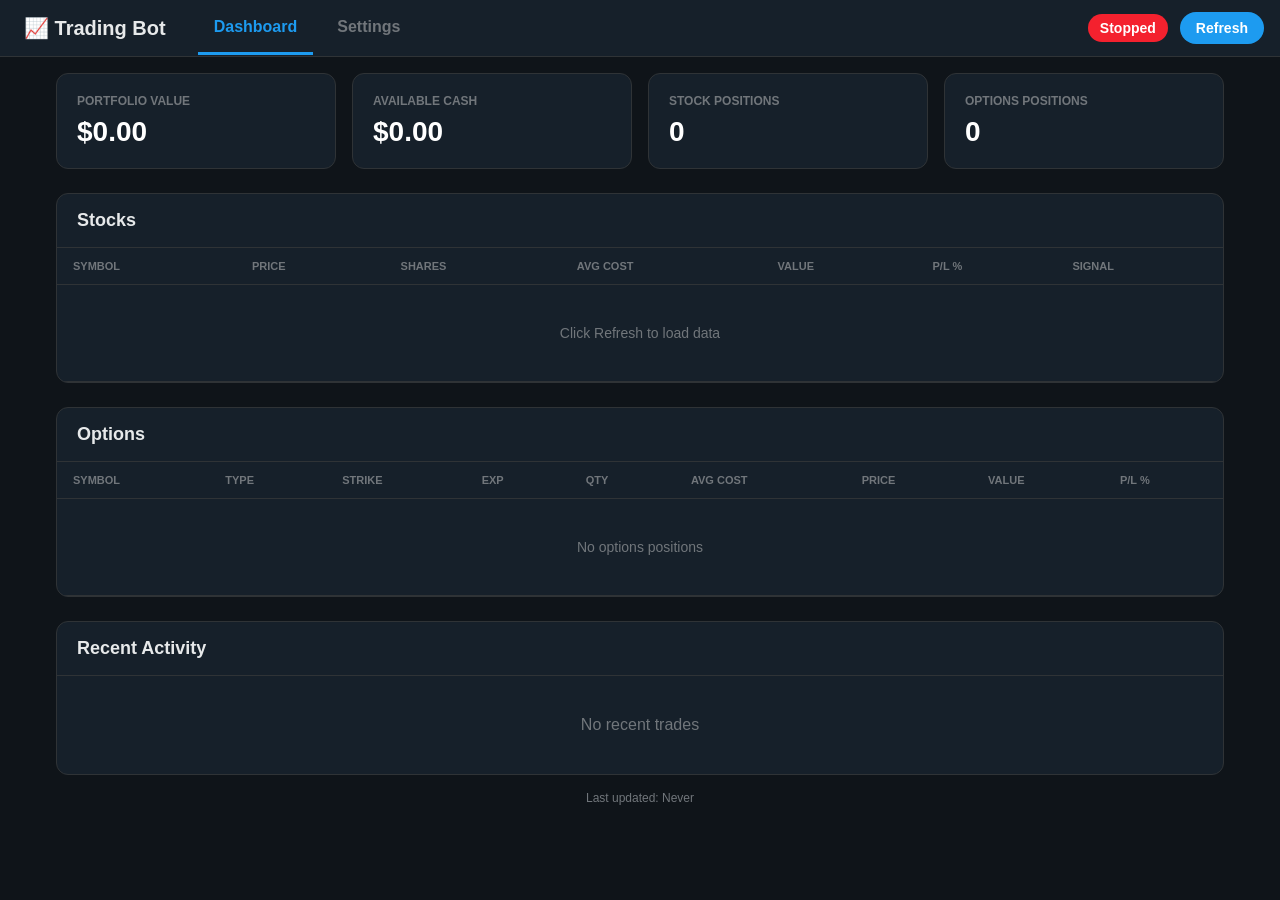
==== templates/dashboard.html @ 767361b1 "Fully integrated app with executable icon for desktop." ====
<!DOCTYPE html>
<html lang="en">
<head>
    <meta charset="UTF-8">
    <meta name="viewport" content="width=device-width, initial-scale=1.0">
    <title>Trading Bot Dashboard</title>
    <style>
        * { box-sizing: border-box; margin: 0; padding: 0; }
        
        body {
            font-family: -apple-system, BlinkMacSystemFont, 'Segoe UI', Roboto, sans-serif;
            background: #0f1419;
            color: #e7e9ea;
            min-height: 100vh;
        }
        
        .nav {
            background: #16202a;
            border-bottom: 1px solid #2f3336;
            padding: 0 16px;
            display: flex;
            align-items: center;
            gap: 8px;
        }
        
        .nav-brand {
            font-size: 20px;
            font-weight: 700;
            padding: 16px 8px;
            margin-right: 16px;
        }
        
        .nav-link {
            color: #71767b;
            text-decoration: none;
            padding: 16px 16px;
            font-weight: 600;
            border-bottom: 3px solid transparent;
            transition: all 0.2s;
        }
        
        .nav-link:hover { color: #e7e9ea; }
        .nav-link.active { color: #1d9bf0; border-bottom-color: #1d9bf0; }
        
        .nav-right {
            margin-left: auto;
            display: flex;
            align-items: center;
            gap: 12px;
        }
        
        .container { max-width: 1200px; margin: 0 auto; padding: 16px; }
        
        .status-badge {
            padding: 6px 12px;
            border-radius: 20px;
            font-size: 14px;
            font-weight: 600;
        }
        .status-running { background: #00ba7c; color: #fff; }
        .status-stopped { background: #f4212e; color: #fff; }
        
        .cards {
            display: grid;
            grid-template-columns: repeat(auto-fit, minmax(200px, 1fr));
            gap: 16px;
            margin-bottom: 24px;
        }
        
        .card {
            background: #16202a;
            border-radius: 12px;
            padding: 20px;
            border: 1px solid #2f3336;
        }
        
        .card h2 {
            font-size: 12px;
            color: #71767b;
            margin-bottom: 8px;
            text-transform: uppercase;
        }
        
        .card .value { font-size: 28px; font-weight: 700; color: #fff; }
        
        .data-table {
            background: #16202a;
            border-radius: 12px;
            border: 1px solid #2f3336;
            overflow: hidden;
            margin-bottom: 24px;
        }
        
        .data-table h2 {
            padding: 16px 20px;
            font-size: 18px;
            border-bottom: 1px solid #2f3336;
        }
        
        .section-subtitle {
            padding: 10px 20px;
            font-size: 12px;
            color: #71767b;
            background: #1a2733;
            text-transform: uppercase;
        }
        
        table { width: 100%; border-collapse: collapse; }
        th, td { padding: 12px 16px; text-align: left; border-bottom: 1px solid #2f3336; }
        th { color: #71767b; font-size: 11px; text-transform: uppercase; font-weight: 600; }
        td { font-size: 14px; }
        
        .not-configured { opacity: 0.7; }
        
        .percent-positive { color: #00ba7c; }
        .percent-negative { color: #f4212e; }
        
        .signal {
            padding: 4px 10px;
            border-radius: 12px;
            font-size: 12px;
            font-weight: 600;
        }
        .signal-buy { background: rgba(0, 186, 124, 0.2); color: #00ba7c; }
        .signal-sell { background: rgba(244, 33, 46, 0.2); color: #f4212e; }
        .signal-hold, .signal-wait { background: rgba(113, 118, 123, 0.2); color: #71767b; }
        
        .option-type {
            padding: 3px 8px;
            border-radius: 4px;
            font-size: 11px;
            font-weight: 700;
        }
        .option-call { background: rgba(0, 186, 124, 0.2); color: #00ba7c; }
        .option-put { background: rgba(244, 33, 46, 0.2); color: #f4212e; }
        
        .trade-log { background: #16202a; border-radius: 12px; border: 1px solid #2f3336; overflow: hidden; }
        .trade-log h2 { padding: 16px 20px; font-size: 18px; border-bottom: 1px solid #2f3336; }
        
        .log-entry {
            padding: 12px 20px;
            border-bottom: 1px solid #2f3336;
            display: flex;
            justify-content: space-between;
            align-items: center;
        }
        .log-entry:last-child { border-bottom: none; }
        .log-time { color: #71767b; font-size: 12px; }
        
        .refresh-btn {
            background: #1d9bf0;
            color: #fff;
            border: none;
            padding: 8px 16px;
            border-radius: 20px;
            font-size: 14px;
            font-weight: 600;
            cursor: pointer;
        }
        .refresh-btn:hover { background: #1a8cd8; }
        .refresh-btn:disabled { background: #2f3336; cursor: not-allowed; }
        
        .last-update { color: #71767b; font-size: 12px; margin-top: 16px; text-align: center; }
        .empty-state { padding: 40px 20px; text-align: center; color: #71767b; }
        
        @media (max-width: 600px) {
            .data-table { overflow-x: auto; }
            table { min-width: 600px; }
            .card .value { font-size: 22px; }
            .nav-link { padding: 16px 10px; font-size: 14px; }
        }
    </style>
</head>
<body>
    <nav class="nav">
        <span class="nav-brand">📈 Trading Bot</span>
        <a href="/" class="nav-link active">Dashboard</a>
        <a href="/settings" class="nav-link">Settings</a>
        <div class="nav-right">
            <span id="status-badge" class="status-badge status-stopped">Stopped</span>
            <button class="refresh-btn" onclick="refreshData()">Refresh</button>
        </div>
    </nav>
    
    <div class="container">
        <div class="cards">
            <div class="card">
                <h2>Portfolio Value</h2>
                <div class="value" id="equity">$0.00</div>
            </div>
            <div class="card">
                <h2>Available Cash</h2>
                <div class="value" id="cash">$0.00</div>
            </div>
            <div class="card">
                <h2>Stock Positions</h2>
                <div class="value" id="positions">0</div>
            </div>
            <div class="card">
                <h2>Options Positions</h2>
                <div class="value" id="options-count">0</div>
            </div>
        </div>
        
        <div class="data-table">
            <h2>Stocks</h2>
            <table>
                <thead>
                    <tr>
                        <th>Symbol</th>
                        <th>Price</th>
                        <th>Shares</th>
                        <th>Avg Cost</th>
                        <th>Value</th>
                        <th>P/L %</th>
                        <th>Signal</th>
                    </tr>
                </thead>
                <tbody id="stocks-body">
                    <tr><td colspan="7" class="empty-state">Click Refresh to load data</td></tr>
                </tbody>
            </table>
        </div>
        
        <div class="data-table">
            <h2>Options</h2>
            <table>
                <thead>
                    <tr>
                        <th>Symbol</th>
                        <th>Type</th>
                        <th>Strike</th>
                        <th>Exp</th>
                        <th>Qty</th>
                        <th>Avg Cost</th>
                        <th>Price</th>
                        <th>Value</th>
                        <th>P/L %</th>
                    </tr>
                </thead>
                <tbody id="options-body">
                    <tr><td colspan="9" class="empty-state">No options positions</td></tr>
                </tbody>
            </table>
        </div>
        
        <div class="trade-log">
            <h2>Recent Activity</h2>
            <div id="trade-log-body">
                <div class="empty-state">No recent trades</div>
            </div>
        </div>
        
        <div class="last-update">Last updated: <span id="last-update">Never</span></div>
    </div>
    
    <script>
        function formatCurrency(value) {
            return '$' + parseFloat(value || 0).toLocaleString('en-US', { minimumFractionDigits: 2, maximumFractionDigits: 2 });
        }
        
        function formatPercent(value) {
            const num = parseFloat(value || 0);
            return (num >= 0 ? '+' : '') + num.toFixed(2) + '%';
        }
        
        function getSignalClass(signal) {
            if (!signal) return 'signal-wait';
            const s = signal.toUpperCase();
            if (s === 'BUY') return 'signal-buy';
            if (s === 'SELL') return 'signal-sell';
            return 'signal-hold';
        }
        
        function updateDashboard(data) {
            const badge = document.getElementById('status-badge');
            badge.textContent = data.running ? 'Running' : 'Stopped';
            badge.className = 'status-badge ' + (data.running ? 'status-running' : 'status-stopped');
            
            document.getElementById('equity').textContent = formatCurrency(data.equity);
            document.getElementById('cash').textContent = formatCurrency(data.cash);
            
            let posCount = 0;
            for (const stock in data.holdings) {
                if (data.holdings[stock] > 0) posCount++;
            }
            document.getElementById('positions').textContent = posCount;
            document.getElementById('options-count').textContent = (data.options || []).length;
            
            // Stocks table
            const tbody = document.getElementById('stocks-body');
            const holdings_info = data.holdings_info || {};
            const configured = data.configured_stocks || [];
            
            const botStocks = [];
            const otherStocks = [];
            
            for (const stock in data.prices) {
                const info = holdings_info[stock] || {};
                const stockData = {
                    symbol: stock,
                    price: data.prices[stock],
                    shares: data.holdings[stock] || 0,
                    avg_price: info.avg_price || 0,
                    equity: info.equity || 0,
                    percent_change: info.percent_change || 0,
                    configured: info.configured || configured.includes(stock),
                    signal: data.signals[stock]
                };
                
                if (stockData.configured) botStocks.push(stockData);
                else if (stockData.shares > 0) otherStocks.push(stockData);
            }
            
            let html = '';
            if (botStocks.length > 0) {
                html += '<tr><td colspan="7" class="section-subtitle">🤖 Bot Managed</td></tr>';
                html += botStocks.map(s => `
                    <tr>
                        <td><strong>${s.symbol}</strong></td>
                        <td>${formatCurrency(s.price)}</td>
                        <td>${s.shares}</td>
                        <td>${s.avg_price > 0 ? formatCurrency(s.avg_price) : '-'}</td>
                        <td>${s.equity > 0 ? formatCurrency(s.equity) : '-'}</td>
                        <td class="${s.percent_change >= 0 ? 'percent-positive' : 'percent-negative'}">${s.shares > 0 ? formatPercent(s.percent_change) : '-'}</td>
                        <td><span class="signal ${getSignalClass(s.signal)}">${s.signal || 'WAIT'}</span></td>
                    </tr>
                `).join('');
            }
            
            if (otherStocks.length > 0) {
                html += '<tr><td colspan="7" class="section-subtitle">📁 Other Holdings</td></tr>';
                html += otherStocks.map(s => `
                    <tr class="not-configured">
                        <td><strong>${s.symbol}</strong></td>
                        <td>${formatCurrency(s.price)}</td>
                        <td>${s.shares}</td>
                        <td>${s.avg_price > 0 ? formatCurrency(s.avg_price) : '-'}</td>
                        <td>${s.equity > 0 ? formatCurrency(s.equity) : '-'}</td>
                        <td class="${s.percent_change >= 0 ? 'percent-positive' : 'percent-negative'}">${formatPercent(s.percent_change)}</td>
                        <td>-</td>
                    </tr>
                `).join('');
            }
            
            if (!html) html = '<tr><td colspan="7" class="empty-state">No stocks found</td></tr>';
            tbody.innerHTML = html;
            
            // Options table
            const optBody = document.getElementById('options-body');
            const options = data.options || [];
            
            if (options.length === 0) {
                optBody.innerHTML = '<tr><td colspan="9" class="empty-state">No options positions</td></tr>';
            } else {
                optBody.innerHTML = options.map(o => `
                    <tr>
                        <td><strong>${o.symbol}</strong></td>
                        <td><span class="option-type option-${o.type.toLowerCase()}">${o.type}</span></td>
                        <td>${formatCurrency(o.strike)}</td>
                        <td>${o.expiration}</td>
                        <td>${o.quantity}</td>
                        <td>${formatCurrency(o.avg_price)}</td>
                        <td>${formatCurrency(o.current_price)}</td>
                        <td>${formatCurrency(o.equity)}</td>
                        <td class="${o.percent_change >= 0 ? 'percent-positive' : 'percent-negative'}">${formatPercent(o.percent_change)}</td>
                    </tr>
                `).join('');
            }
            
            // Trade log
            const logBody = document.getElementById('trade-log-body');
            if (!data.trade_log || data.trade_log.length === 0) {
                logBody.innerHTML = '<div class="empty-state">No recent trades</div>';
            } else {
                logBody.innerHTML = data.trade_log.map(entry => `
                    <div class="log-entry">
                        <div>
                            <span class="signal ${getSignalClass(entry.action)}">${entry.action}</span>
                            <strong>${entry.stock}</strong> - ${entry.shares} shares @ ${formatCurrency(entry.price)}
                        </div>
                        <span class="log-time">${entry.time}</span>
                    </div>
                `).join('');
            }
            
            document.getElementById('last-update').textContent = data.last_update || 'Never';
        }
        
        async function fetchStatus() {
            try {
                const response = await fetch('/api/status');
                const data = await response.json();
                updateDashboard(data);
            } catch (error) {
                console.error('Error:', error);
            }
        }
        
        async function refreshData() {
            const btn = document.querySelector('.refresh-btn');
            btn.disabled = true;
            btn.textContent = 'Refreshing...';
            
            try {
                const response = await fetch('/api/refresh');
                const result = await response.json();
                if (result.error) alert('Error: ' + result.error);
                else await fetchStatus();
            } catch (error) {
                alert('Failed: ' + error.message);
            } finally {
                btn.disabled = false;
                btn.textContent = 'Refresh';
            }
        }
        
        fetchStatus();
        setInterval(fetchStatus, 30000);
    </script>
</body>
</html>
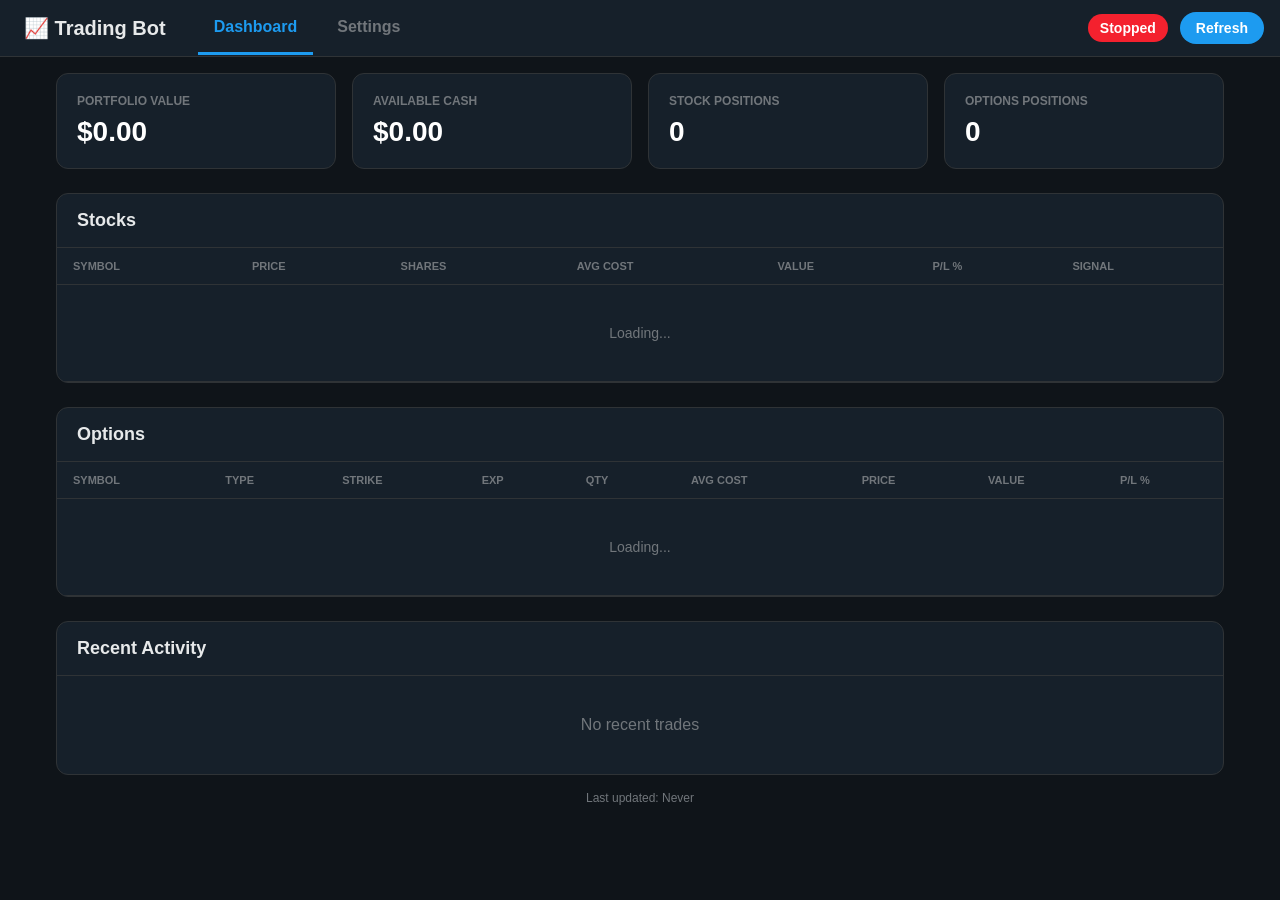
==== commit 559adbbd: "combined files" ====
--- a/templates/dashboard.html
+++ b/templates/dashboard.html
@@ -160,6 +160,14 @@
         .refresh-btn:hover { background: #1a8cd8; }
         .refresh-btn:disabled { background: #2f3336; cursor: not-allowed; }
         
+        .status-btn {
+            border: none;
+            cursor: pointer;
+            transition: all 0.2s;
+        }
+        .status-btn:hover { opacity: 0.85; transform: scale(1.05); }
+        .status-btn:disabled { opacity: 0.6; cursor: not-allowed; transform: none; }
+        
         .last-update { color: #71767b; font-size: 12px; margin-top: 16px; text-align: center; }
         .empty-state { padding: 40px 20px; text-align: center; color: #71767b; }
         
@@ -177,7 +185,7 @@
         <a href="/" class="nav-link active">Dashboard</a>
         <a href="/settings" class="nav-link">Settings</a>
         <div class="nav-right">
-            <span id="status-badge" class="status-badge status-stopped">Stopped</span>
+            <button id="status-badge" class="status-badge status-btn status-stopped" onclick="toggleBot()">Stopped</button>
             <button class="refresh-btn" onclick="refreshData()">Refresh</button>
         </div>
     </nav>
@@ -217,7 +225,7 @@
                     </tr>
                 </thead>
                 <tbody id="stocks-body">
-                    <tr><td colspan="7" class="empty-state">Click Refresh to load data</td></tr>
+                    <tr><td colspan="7" class="empty-state">Loading...</td></tr>
                 </tbody>
             </table>
         </div>
@@ -239,7 +247,7 @@
                     </tr>
                 </thead>
                 <tbody id="options-body">
-                    <tr><td colspan="9" class="empty-state">No options positions</td></tr>
+                    <tr><td colspan="9" class="empty-state">Loading...</td></tr>
                 </tbody>
             </table>
         </div>
@@ -274,8 +282,9 @@
         
         function updateDashboard(data) {
             const badge = document.getElementById('status-badge');
-            badge.textContent = data.running ? 'Running' : 'Stopped';
-            badge.className = 'status-badge ' + (data.running ? 'status-running' : 'status-stopped');
+            badge.textContent = data.running ? '● Running' : '○ Stopped';
+            badge.className = 'status-badge status-btn ' + (data.running ? 'status-running' : 'status-stopped');
+            badge.title = data.running ? 'Click to stop bot' : 'Click to start bot';
             
             document.getElementById('equity').textContent = formatCurrency(data.equity);
             document.getElementById('cash').textContent = formatCurrency(data.cash);
@@ -397,6 +406,33 @@
             }
         }
         
+        async function toggleBot() {
+            const badge = document.getElementById('status-badge');
+            const isRunning = badge.classList.contains('status-running');
+            
+            badge.disabled = true;
+            badge.textContent = isRunning ? 'Stopping...' : 'Starting...';
+            
+            try {
+                const endpoint = isRunning ? '/api/bot/stop' : '/api/bot/start';
+                const response = await fetch(endpoint, { method: 'POST' });
+                const result = await response.json();
+                
+                if (result.success) {
+                    // Wait a moment then refresh status
+                    setTimeout(fetchStatus, 1000);
+                } else {
+                    alert(result.message || 'Operation failed');
+                    fetchStatus();
+                }
+            } catch (error) {
+                alert('Error: ' + error.message);
+                fetchStatus();
+            } finally {
+                badge.disabled = false;
+            }
+        }
+        
         async function refreshData() {
             const btn = document.querySelector('.refresh-btn');
             btn.disabled = true;
@@ -415,8 +451,11 @@
             }
         }
         
-        fetchStatus();
-        setInterval(fetchStatus, 30000);
+        // Fetch fresh data on first load
+        (async function init() {
+            await refreshData();
+            setInterval(fetchStatus, 30000);
+        })();
     </script>
 </body>
 </html>
